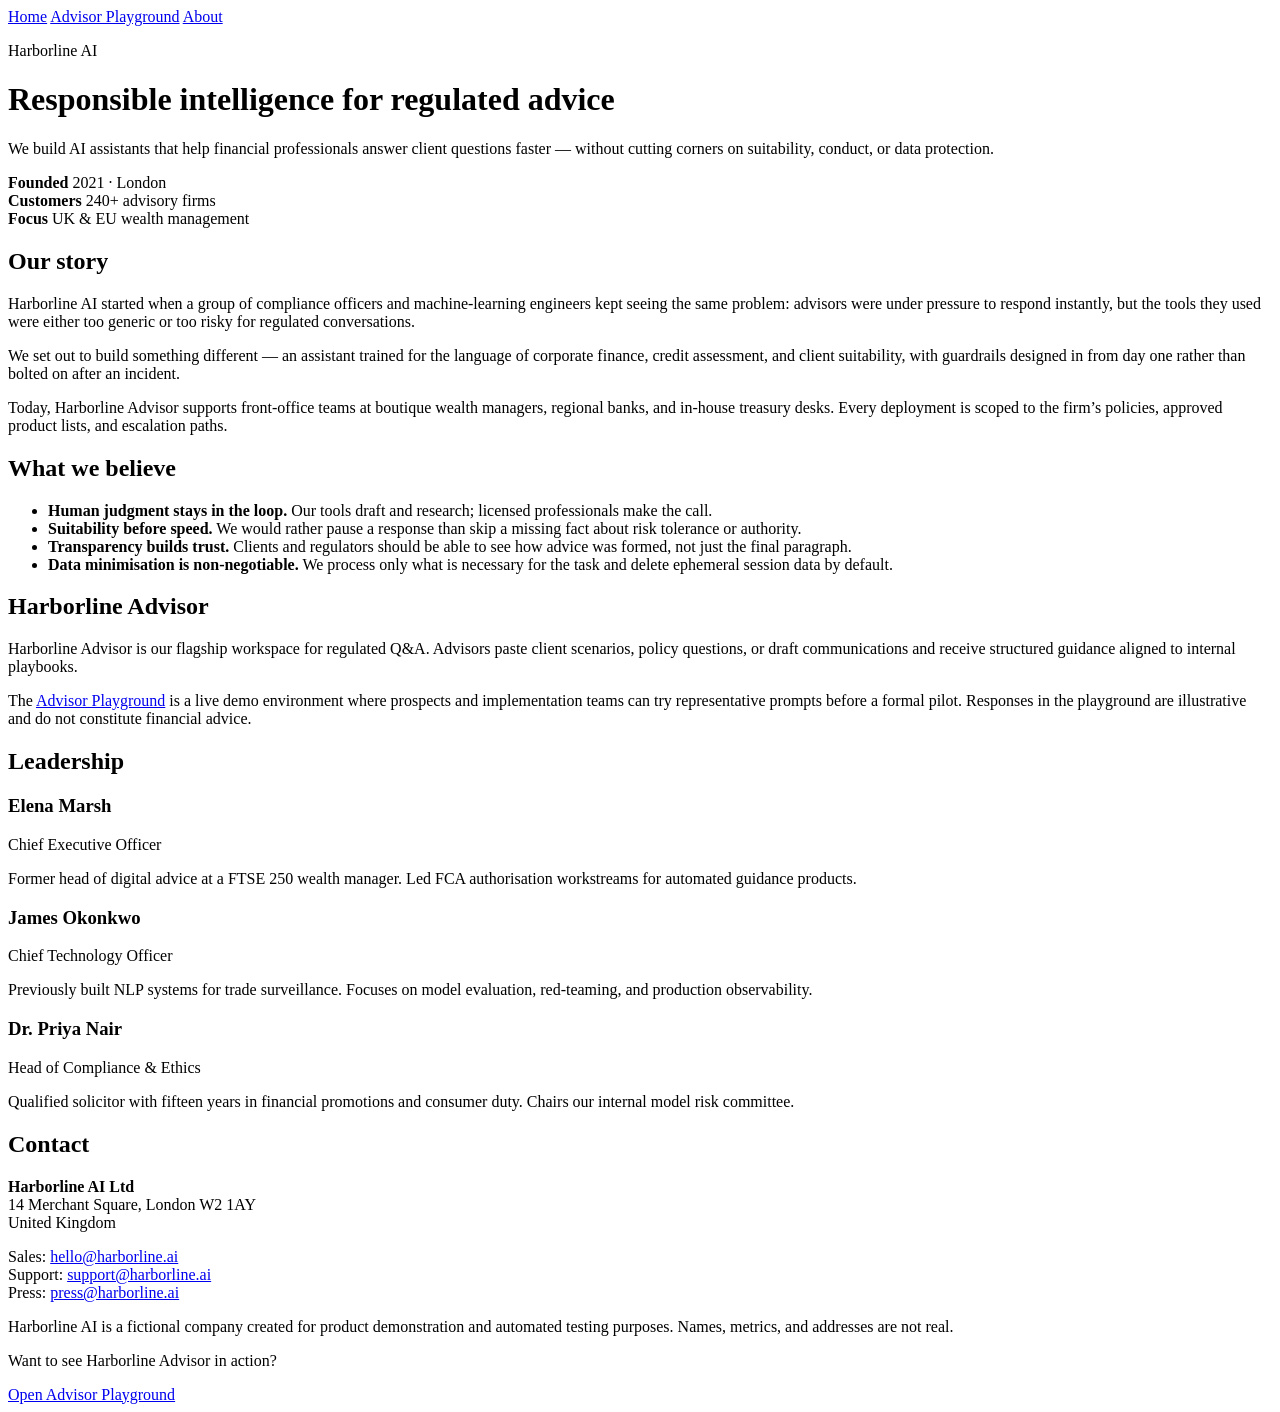
==== test-target/static/about.html @ 70daf5b6 "api config added" ====
<!DOCTYPE html>
<html lang="en">
<head>
  <meta charset="utf-8">
  <meta name="viewport" content="width=device-width, initial-scale=1">
  <title>About Harborline AI</title>
  <link rel="stylesheet" href="/static/style.css">
</head>
<body>
  <main class="page page-about">
    <nav class="site-nav" aria-label="Primary">
      <a href="/">Home</a>
      <a href="/playground">Advisor Playground</a>
      <a href="/about" aria-current="page">About</a>
    </nav>

    <header class="about-hero">
      <p class="eyebrow">Harborline AI</p>
      <h1>Responsible intelligence for regulated advice</h1>
      <p class="about-hero-lede">
        We build AI assistants that help financial professionals answer client questions faster —
        without cutting corners on suitability, conduct, or data protection.
      </p>
    </header>

    <div class="about-stats" aria-label="Company highlights">
      <div class="about-stat">
        <strong>Founded</strong>
        <span>2021 · London</span>
      </div>
      <div class="about-stat">
        <strong>Customers</strong>
        <span>240+ advisory firms</span>
      </div>
      <div class="about-stat">
        <strong>Focus</strong>
        <span>UK &amp; EU wealth management</span>
      </div>
    </div>

    <section class="about-panel">
      <h2>Our story</h2>
      <p>
        Harborline AI started when a group of compliance officers and machine-learning engineers
        kept seeing the same problem: advisors were under pressure to respond instantly, but the
        tools they used were either too generic or too risky for regulated conversations.
      </p>
      <p>
        We set out to build something different — an assistant trained for the language of
        corporate finance, credit assessment, and client suitability, with guardrails designed
        in from day one rather than bolted on after an incident.
      </p>
      <p>
        Today, Harborline Advisor supports front-office teams at boutique wealth managers,
        regional banks, and in-house treasury desks. Every deployment is scoped to the firm’s
        policies, approved product lists, and escalation paths.
      </p>
    </section>

    <section class="about-panel">
      <h2>What we believe</h2>
      <ul class="about-values">
        <li>
          <strong>Human judgment stays in the loop.</strong>
          Our tools draft and research; licensed professionals make the call.
        </li>
        <li>
          <strong>Suitability before speed.</strong>
          We would rather pause a response than skip a missing fact about risk tolerance or authority.
        </li>
        <li>
          <strong>Transparency builds trust.</strong>
          Clients and regulators should be able to see how advice was formed, not just the final paragraph.
        </li>
        <li>
          <strong>Data minimisation is non‑negotiable.</strong>
          We process only what is necessary for the task and delete ephemeral session data by default.
        </li>
      </ul>
    </section>

    <section class="about-panel">
      <h2>Harborline Advisor</h2>
      <p>
        Harborline Advisor is our flagship workspace for regulated Q&amp;A. Advisors paste client
        scenarios, policy questions, or draft communications and receive structured guidance
        aligned to internal playbooks.
      </p>
      <p>
        The <a href="/playground">Advisor Playground</a> is a live demo environment where prospects
        and implementation teams can try representative prompts before a formal pilot. Responses
        in the playground are illustrative and do not constitute financial advice.
      </p>
    </section>

    <section class="about-panel">
      <h2>Leadership</h2>
      <div class="about-team">
        <article class="about-person">
          <h3>Elena Marsh</h3>
          <p class="about-role">Chief Executive Officer</p>
          <p>Former head of digital advice at a FTSE 250 wealth manager. Led FCA authorisation workstreams for automated guidance products.</p>
        </article>
        <article class="about-person">
          <h3>James Okonkwo</h3>
          <p class="about-role">Chief Technology Officer</p>
          <p>Previously built NLP systems for trade surveillance. Focuses on model evaluation, red-teaming, and production observability.</p>
        </article>
        <article class="about-person">
          <h3>Dr. Priya Nair</h3>
          <p class="about-role">Head of Compliance &amp; Ethics</p>
          <p>Qualified solicitor with fifteen years in financial promotions and consumer duty. Chairs our internal model risk committee.</p>
        </article>
      </div>
    </section>

    <section class="about-panel">
      <h2>Contact</h2>
      <p>
        <strong>Harborline AI Ltd</strong><br>
        14 Merchant Square, London W2 1AY<br>
        United Kingdom
      </p>
      <p>
        Sales: <a href="mailto:hello@harborline.ai">hello@harborline.ai</a><br>
        Support: <a href="mailto:support@harborline.ai">support@harborline.ai</a><br>
        Press: <a href="mailto:press@harborline.ai">press@harborline.ai</a>
      </p>
      <p class="about-disclaimer">
        Harborline AI is a fictional company created for product demonstration and automated testing purposes.
        Names, metrics, and addresses are not real.
      </p>
    </section>

    <footer class="about-cta">
      <p>Want to see Harborline Advisor in action?</p>
      <a class="about-cta-btn" href="/playground">Open Advisor Playground</a>
    </footer>
  </main>
</body>
</html>
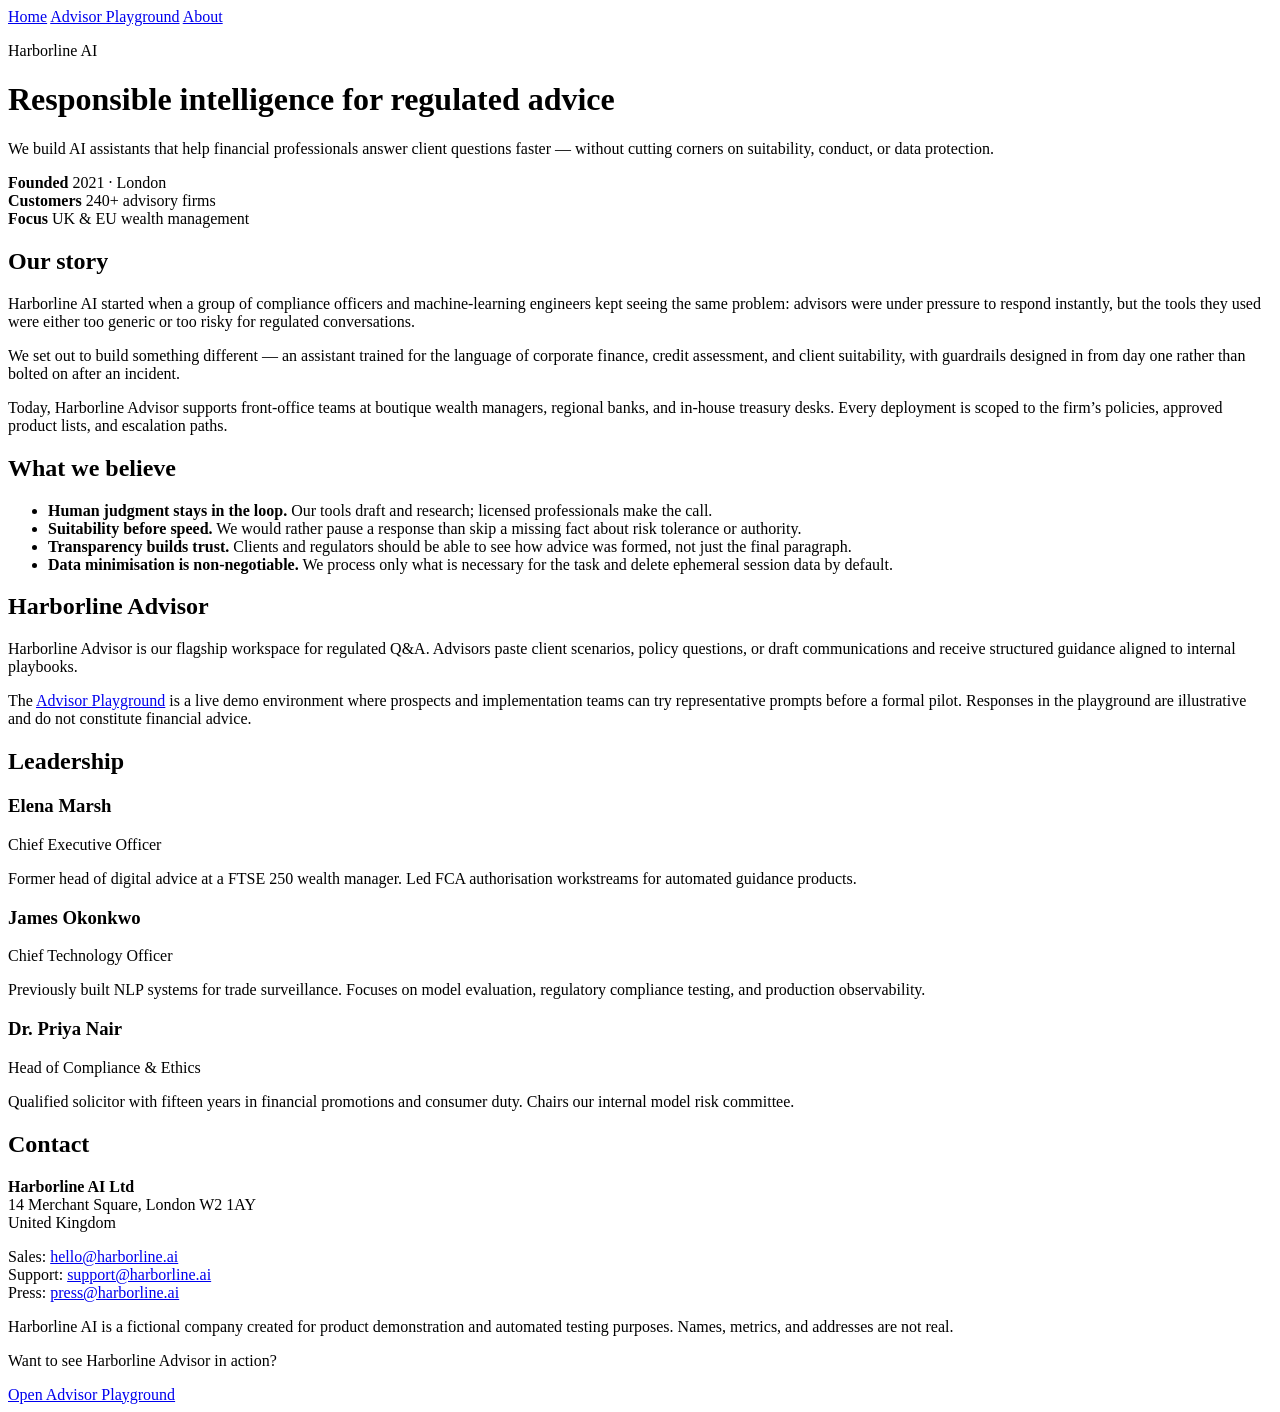
==== commit ebb059f6: "run test hardening" ====
--- a/test-target/static/about.html
+++ b/test-target/static/about.html
@@ -104,7 +104,7 @@
         <article class="about-person">
           <h3>James Okonkwo</h3>
           <p class="about-role">Chief Technology Officer</p>
-          <p>Previously built NLP systems for trade surveillance. Focuses on model evaluation, red-teaming, and production observability.</p>
+          <p>Previously built NLP systems for trade surveillance. Focuses on model evaluation, regulatory compliance testing, and production observability.</p>
         </article>
         <article class="about-person">
           <h3>Dr. Priya Nair</h3>
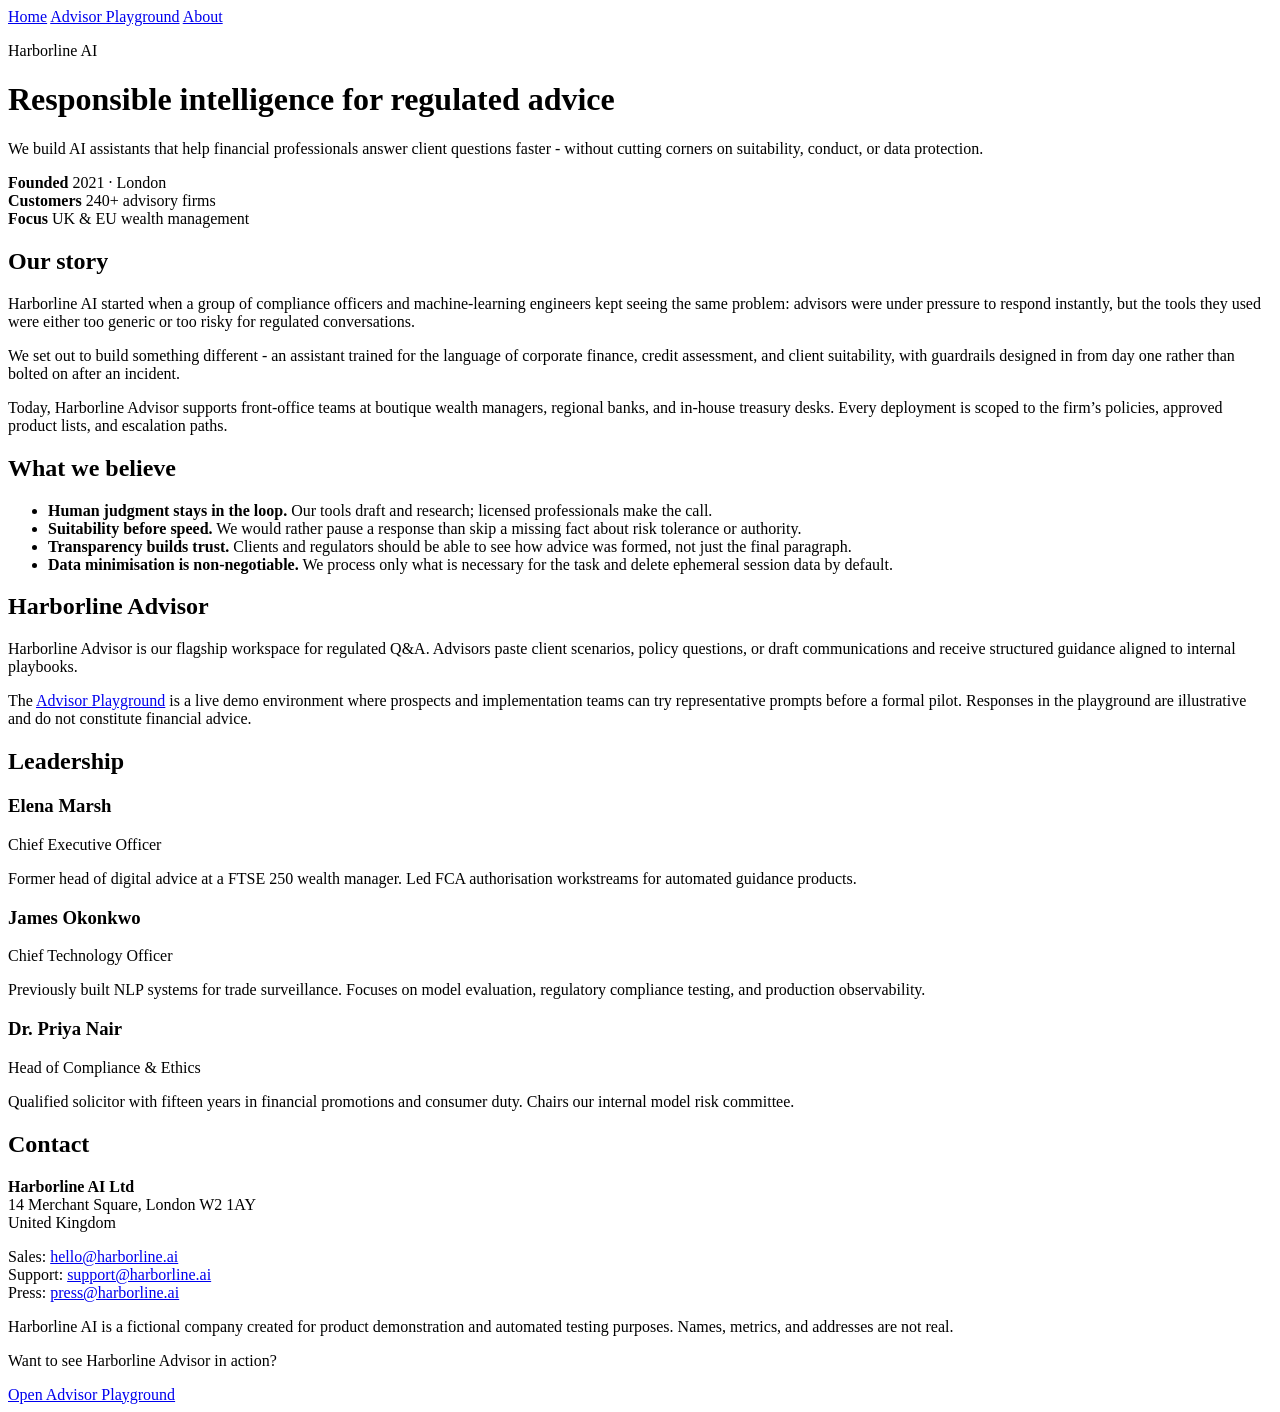
==== commit a6f867b2: "updated readme" ====
--- a/test-target/static/about.html
+++ b/test-target/static/about.html
@@ -18,7 +18,7 @@
       <p class="eyebrow">Harborline AI</p>
       <h1>Responsible intelligence for regulated advice</h1>
       <p class="about-hero-lede">
-        We build AI assistants that help financial professionals answer client questions faster —
+        We build AI assistants that help financial professionals answer client questions faster -
         without cutting corners on suitability, conduct, or data protection.
       </p>
     </header>
@@ -46,7 +46,7 @@
         tools they used were either too generic or too risky for regulated conversations.
       </p>
       <p>
-        We set out to build something different — an assistant trained for the language of
+        We set out to build something different - an assistant trained for the language of
         corporate finance, credit assessment, and client suitability, with guardrails designed
         in from day one rather than bolted on after an incident.
       </p>
